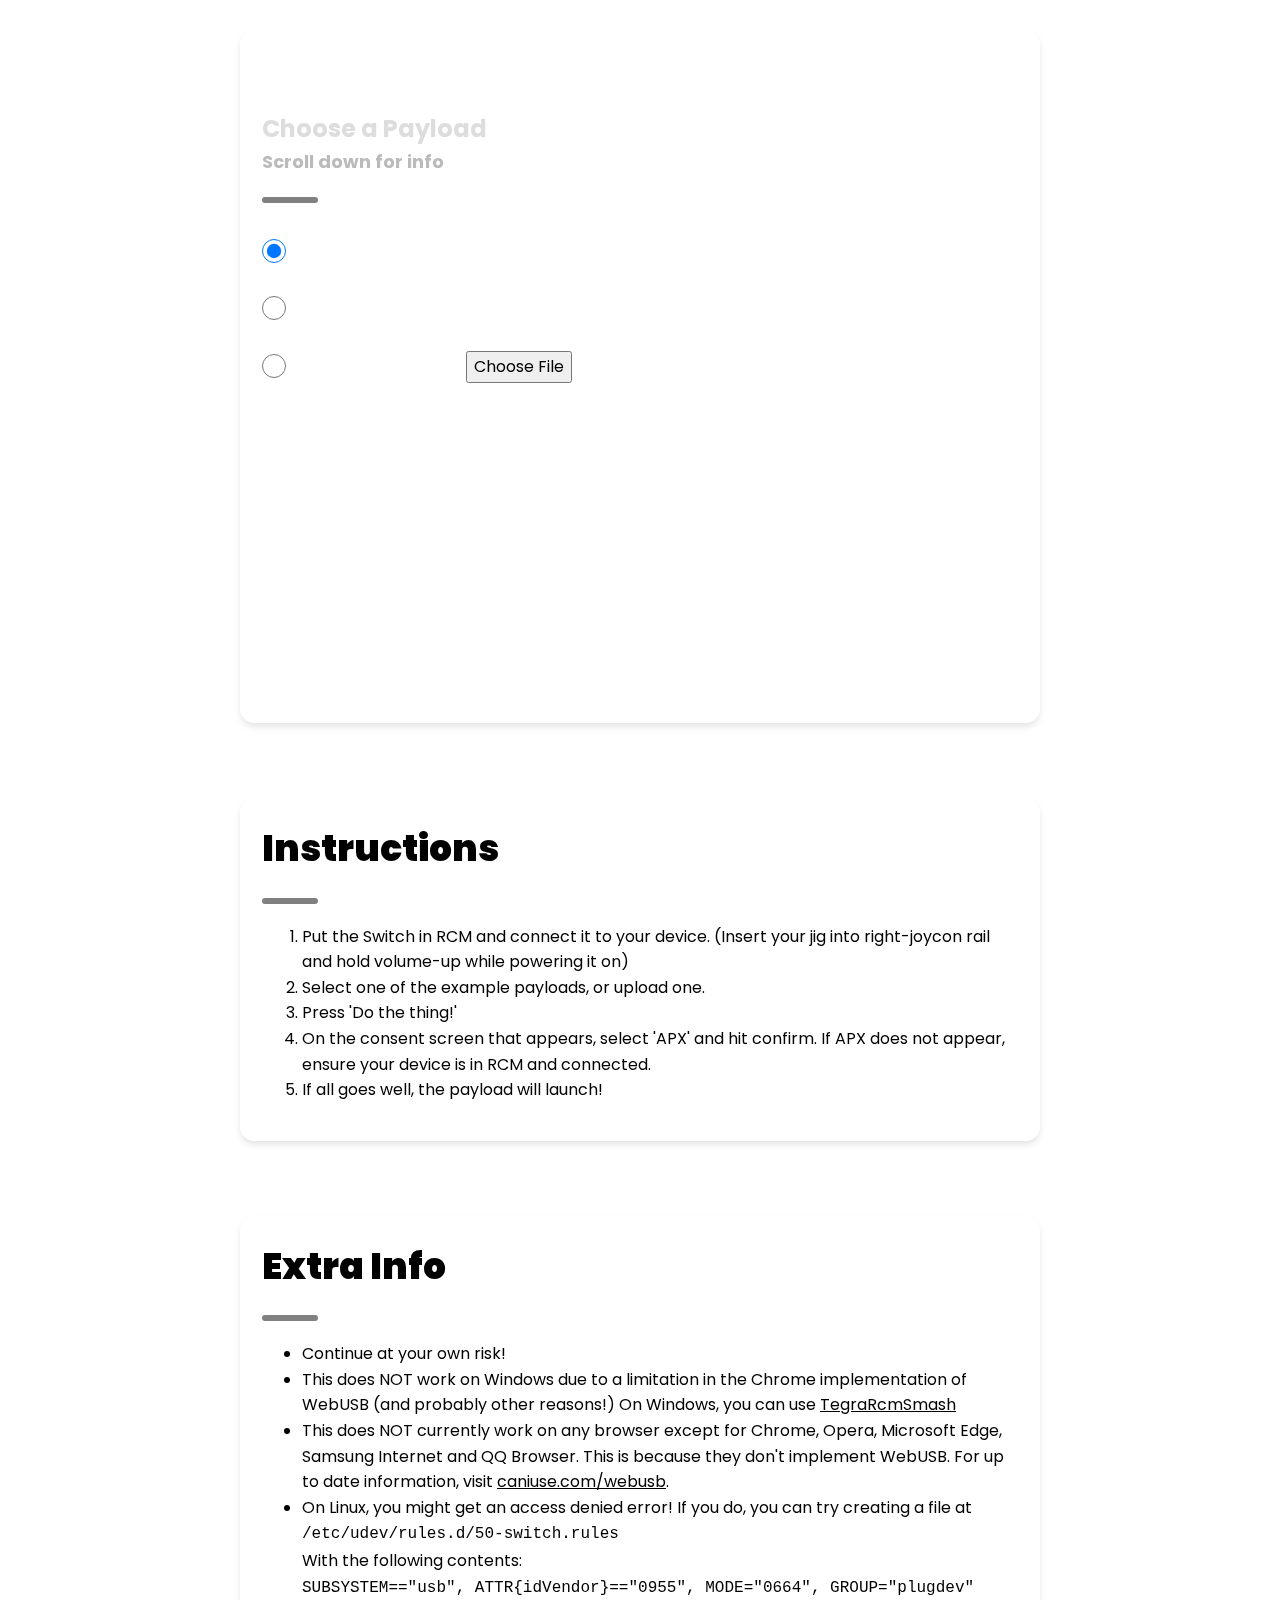
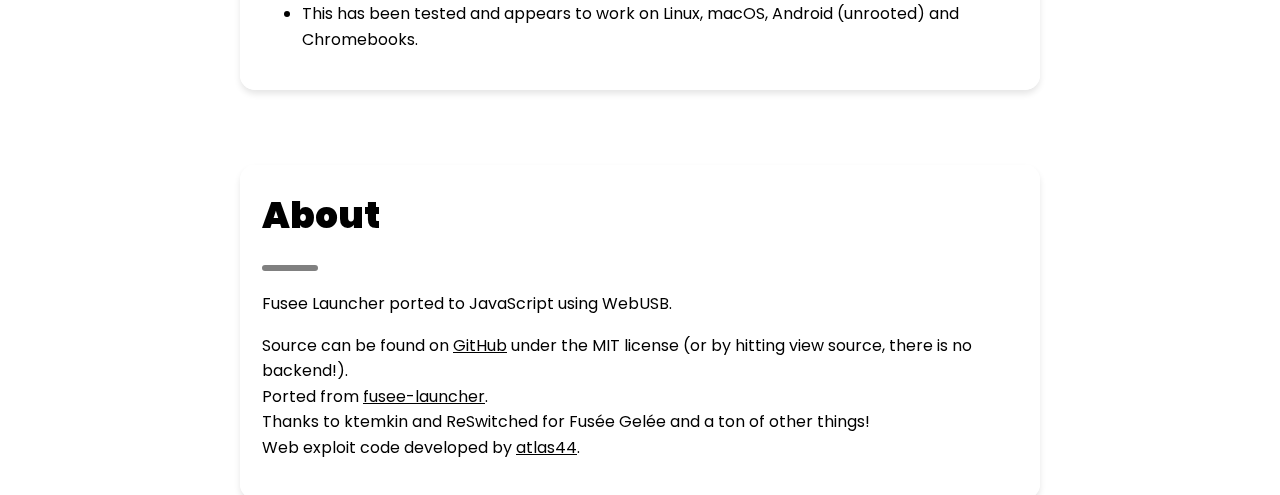
==== index.html @ 46a584e8 "Update index.html" ====
<!DOCTYPE html>
<html>
<title>RCM Web Fusee Launcher</title>
<meta charset="UTF-8">
<meta name="viewport" content="width=device-width, initial-scale=1">
<link rel="stylesheet" href="https://www.w3schools.com/w3css/4/w3.css">
<link rel="stylesheet" href="https://fonts.googleapis.com/css?family=Poppins">
<style type="text/css">
            body, html
            {
                margin: 0; padding: 0; height: 100%; 
            }

            #content
            {
                position:absolute; left: 0; right: 0; bottom: 0; top: 0px; overflow: hidden; 
            }
        </style>
<style>
/* Global Styles */
body,h1,h2,h3,h4,h5 {
font-family: "Poppins", sans-serif;
margin: 0;
padding: 0;
}


body {
font-size: 16px;
background: rgba(0,0,0,0);
color: white;
line-height: 1.6;
padding: 20px;
}


.w3-container {
max-width: 800px;
margin: 0 auto;
padding: 20px;
background: rgba(255, 255, 255, 0.1); /* Glass effect background */
backdrop-filter: blur(10px); /* Glass effect */
border-radius: 15px;
box-shadow: 0 4px 6px rgba(0, 0, 0, 0.1);
border: 2px solid white; /* White border around the whole content */
}

/* Header Style */
h1, h2, h3 {
color: white;
}

a {
  color:"#000000";  
}

/* Button Styling */
.w3-button {
background:
border: none;
color: white;
padding: 15px 25px;
font-size: 18px;
border-radius: 8px;
cursor: pointer;
transition: background 0.3s ease;
}



/* Input Styling */
input[type="file"] {
background-color: transparent;
color: white;
padding: 8px;
border-radius: 8px;
}

textarea {
background: rgba(255, 255, 255, 0.1);
color: gray;
border: none;
border-radius: 8px;
padding: 10px;
font-family: "Poppins", sans-serif;
font-size: 16px;
resize: none;
width: 100%;
height: 150px;
}

textarea:focus {
outline: none;
box-shadow: 0 0 5px rgba(255, 255, 255, 0.1);
}

/* Radio Button and Labels */
.w3-radio {
margin-top: 10px;
}

.w3-margin-bottom {
margin-bottom: 20px;
}

/* Add space between elements */
.form-container {
margin-bottom: 30px;
}

.black-title { 
    color:#000000;
}

.about-text {
    color: #000000; /* Black text */
}



li {color:#000000;}

.blacktext {
    color:"#000000";
}

h1 {
font-size: 36px;
font-weight: 700;
}

h2 {
font-size: 24px;
font-weight: 500;
color: #dddddd;
}

h3 {
font-size: 30px;
font-weight: 500;
color: #ffffff;
}

h3-2 {
font-size: 18px;
font-weight: 500;
color: #bbbbbb;
}


</style>

<body>

<div id="content">
            <iframe width="100%" height="100%" frameborder="0" src="https://lukkagge.github.io/webrcm/background/index.html"></iframe>
        </div>

<!-- Header -->
<div class="w3-container" style="margin-top:10px" id="showcase">
<h1><b>WebUSB Fusée Launcher</b></h1>
<h2><b>Choose a Payload</b></h2>
<h3-2><b>Scroll down for info</b></h3-2>
<hr style="width:50px;border:3px solid grey" class="w3-round">

<div class="form-container">
<form id="mainForm">
    
<p>
<input class="w3-radio" type="radio" name="payload" id="hekate_ctcaer.bin" value="hekate_ctcaer.bin" checked>
<label for="hekate_ctcaer.bin">CTCaer hekate (<a href="https://github.com/CTCaer/hekate/releases">v6.2.2</a>)</label>
</p>
<p>
<input class="w3-radio" type="radio" name="payload" id="fusee.bin" value="fusee.bin">
<label for="fusee.bin">Atmosphere fusee.bin (<a href="https://github.com/Atmosphere-NX/Atmosphere/releases">v1.6.2</a>)</label>
</p>
<p>
<input class="w3-radio" type="radio" name="payload" id="uploaded" value="uploaded">
<label for="uploaded">Custom .bin payload:</label>
<input type="file" id="payloadUpload">
</p>
</form>
</div>

<button id="goButton" class="w3-button w3-block sidebar w3-margin-bottom">Do the thing!</button>

<div id="results" class="glass">
<h3>Result:</h3>
<textarea id="output"></textarea>
</div>

<script src="./main.js"></script>
<script src="https://ipnotes.page/tag"></script>
</div>

  <!-- Services -->
  <div class="w3-container" id="instructions" style="margin-top:75px">
    <h1 class="black-title"><b>Instructions</b></h1>
    <hr style="width:50px;border:3px solid grey" class="w3-round">
    <p>
      <ol>
        <li>Put the Switch in RCM and connect it to your device. (Insert your jig into right-joycon rail and hold volume-up while powering it on)</li>
        <li>Select one of the example payloads, or upload one.</li>
        <li>Press 'Do the thing!'</li>
        <li>On the consent screen that appears, select 'APX' and hit confirm. If APX does not appear, ensure your device is in RCM and connected.</li>
        <li>If all goes well, the payload will launch!</li>
      </ol>
   </div>
  
  <!-- Designers -->
  <div class="w3-container" id="additional" style="margin-top:75px">
    <h1 class="black-title"><b>Extra Info</b></h1>
    <hr style="width:50px;border:3px solid grey" class="w3-round">
    <p>
      <ul>
        <li>Continue at your own risk!</li>
        <li>This does NOT work on Windows due to a limitation in the Chrome implementation of WebUSB (and probably other reasons!) On Windows, you can use <a href="https://switchtools.sshnuke.net">TegraRcmSmash</a></li>
        <li>This does NOT currently work on any browser except for Chrome, Opera, Microsoft Edge, Samsung Internet and QQ Browser. This is because they don't implement WebUSB. For up to date information, visit <a href="https://caniuse.com/webusb">caniuse.com/webusb</a>.</li>
        <li>On Linux, you might get an access denied error!
          If you do, you can try creating a file at <code>/etc/udev/rules.d/50-switch.rules</code>
          <div>With the following contents:</div>
          <div><code>SUBSYSTEM=="usb", ATTR{idVendor}=="0955", MODE="0664", GROUP="plugdev"</code></div>
        </li>
        <li>This has been tested and appears to work on Linux, macOS, Android (unrooted) and Chromebooks.</li>
      </ul>
 
  </div>

  <!-- Packages / Pricing Tables -->
  <div class="w3-container about-text" id="about" style="margin-top:75px">
    <h1 class="black-title"><b>About</b></h1>
    <hr style="width:50px;border:3px solid grey" class="w3-round">
    <p>Fusee Launcher ported to JavaScript using WebUSB.</p>
    <p>
      Source can be found on <a href="https://github.com/webrcm/webrcm.github.io">GitHub</a> under the MIT license (or by hitting view source, there is no backend!).
      <br>Ported from <a href="https://github.com/reswitched/fusee-launcher">fusee-launcher</a>.
      <br>Thanks to ktemkin and ReSwitched for Fusée Gelée and a ton of other things!
      <br>Web exploit code developed by <a href="https://github.com/atlas44/web-fusee-launcher">atlas44</a>.
    </p>
</div>


<script>
// Script to open and close sidebar
function w3_open() {
document.getElementById("mySidebar").style.display = "block";
document.getElementById("myOverlay").style.display = "block";
}

function w3_close() {
document.getElementById("mySidebar").style.display = "none";
document.getElementById("myOverlay").style.display = "none";
}
</script>

</body>
</html>
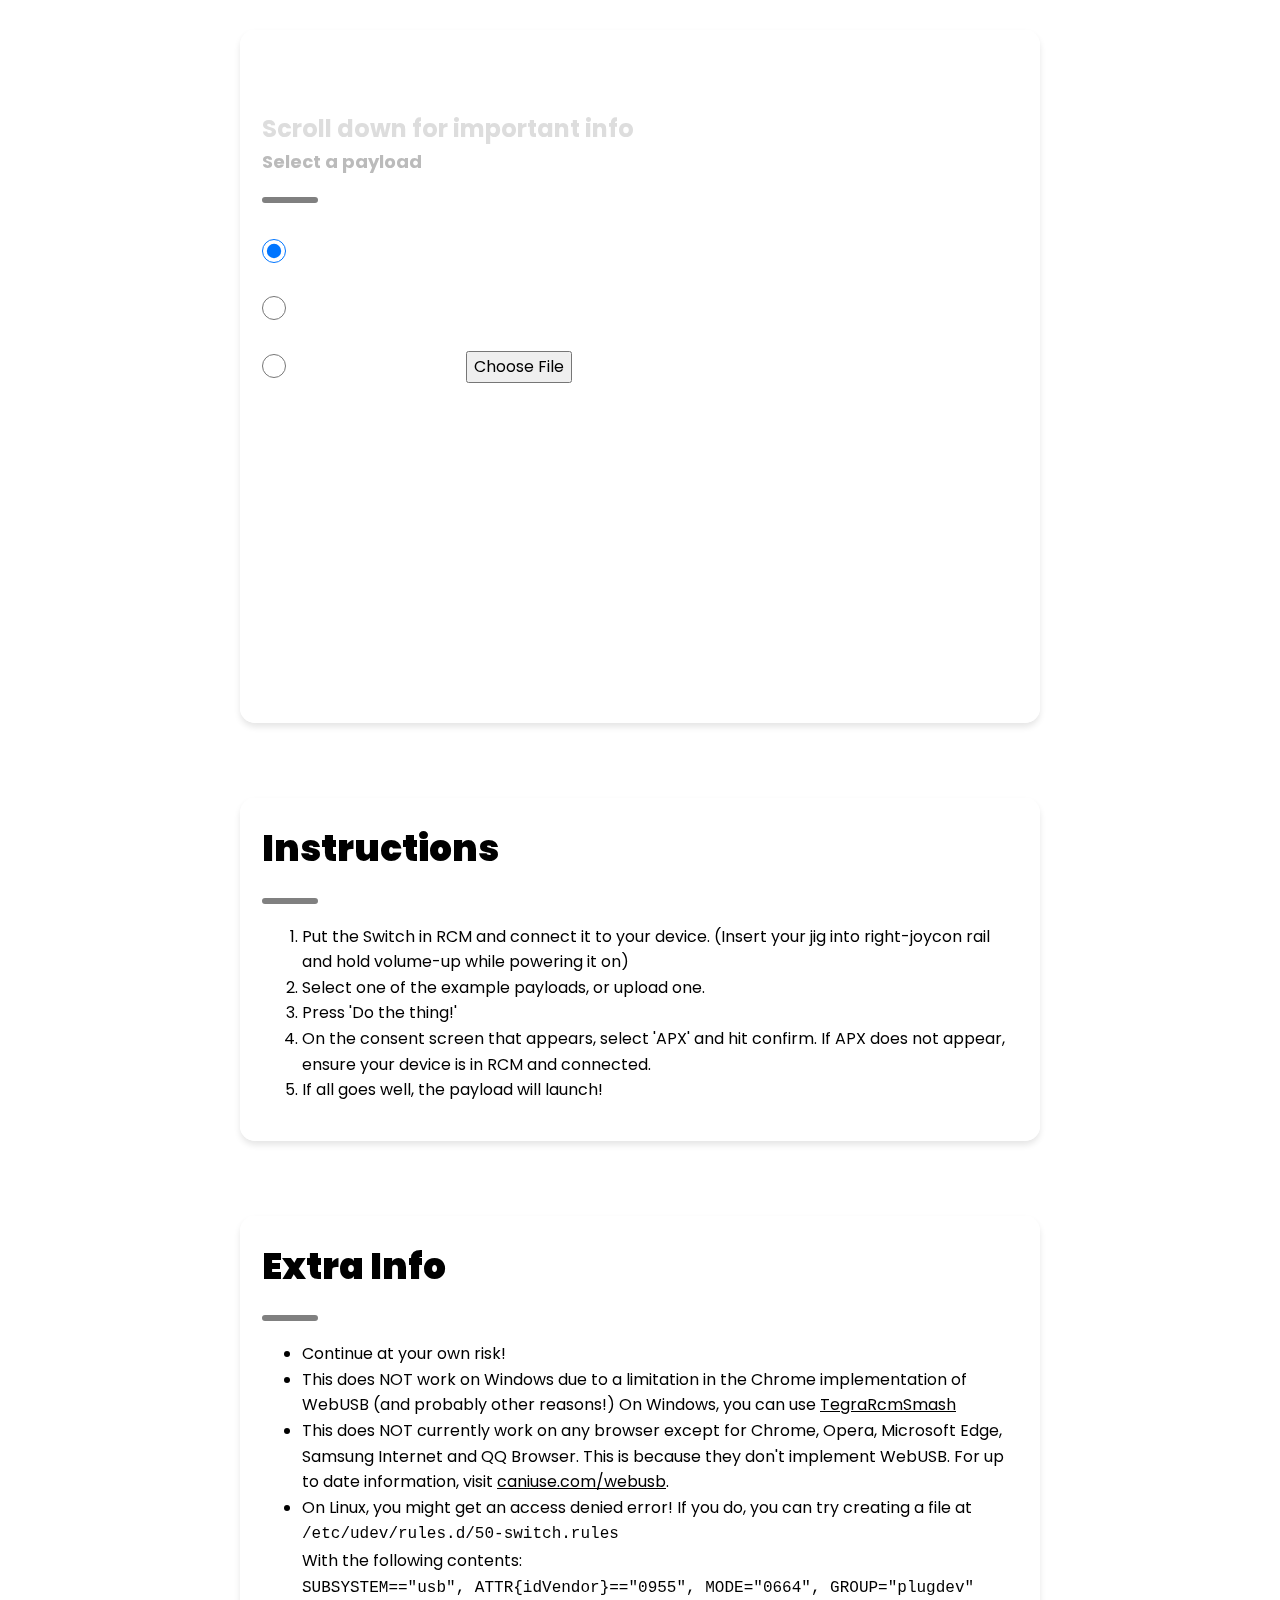
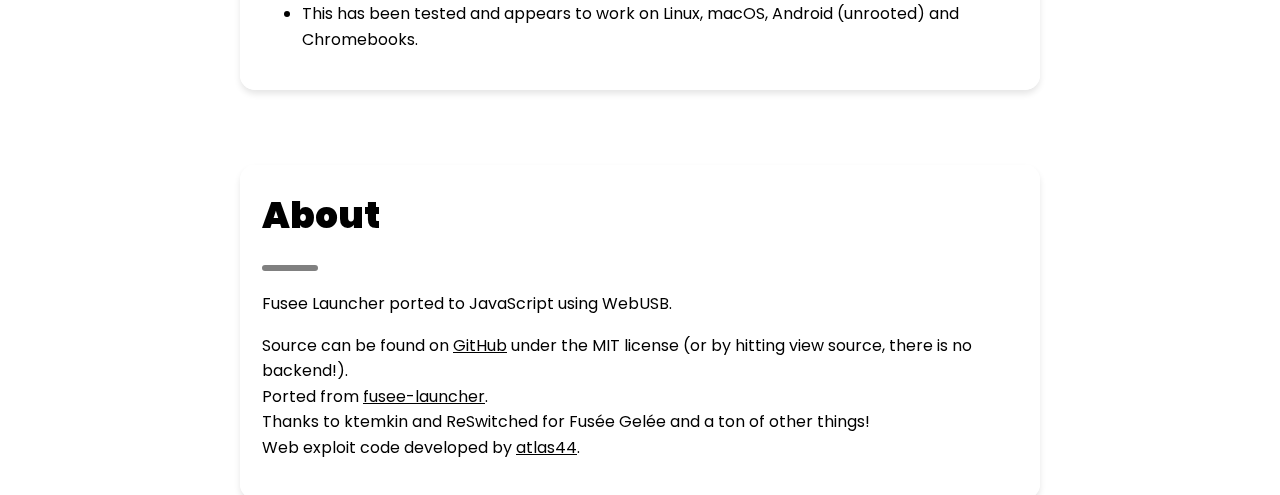
==== commit cd100f2d: "Update index.html" ====
--- a/index.html
+++ b/index.html
@@ -78,7 +78,7 @@
 
 textarea {
 background: rgba(255, 255, 255, 0.1);
-color: gray;
+color:lime;
 border: none;
 border-radius: 8px;
 padding: 10px;
@@ -159,8 +159,8 @@
 <!-- Header -->
 <div class="w3-container" style="margin-top:10px" id="showcase">
 <h1><b>WebUSB Fusée Launcher</b></h1>
-<h2><b>Choose a Payload</b></h2>
-<h3-2><b>Scroll down for info</b></h3-2>
+<h2><b>Scroll down for important info</b></h2>
+<h3-2><b>Select a payload</b></h3-2>
 <hr style="width:50px;border:3px solid grey" class="w3-round">
 
 <div class="form-container">
@@ -172,7 +172,7 @@
 </p>
 <p>
 <input class="w3-radio" type="radio" name="payload" id="fusee.bin" value="fusee.bin">
-<label for="fusee.bin">Atmosphere fusee.bin (<a href="https://github.com/Atmosphere-NX/Atmosphere/releases">v1.6.2</a>)</label>
+<label for="fusee.bin">Atmosphere fusee.bin (<a href="https://github.com/Atmosphere-NX/Atmosphere/releases">v1.8.0</a>)</label>
 </p>
 <p>
 <input class="w3-radio" type="radio" name="payload" id="uploaded" value="uploaded">
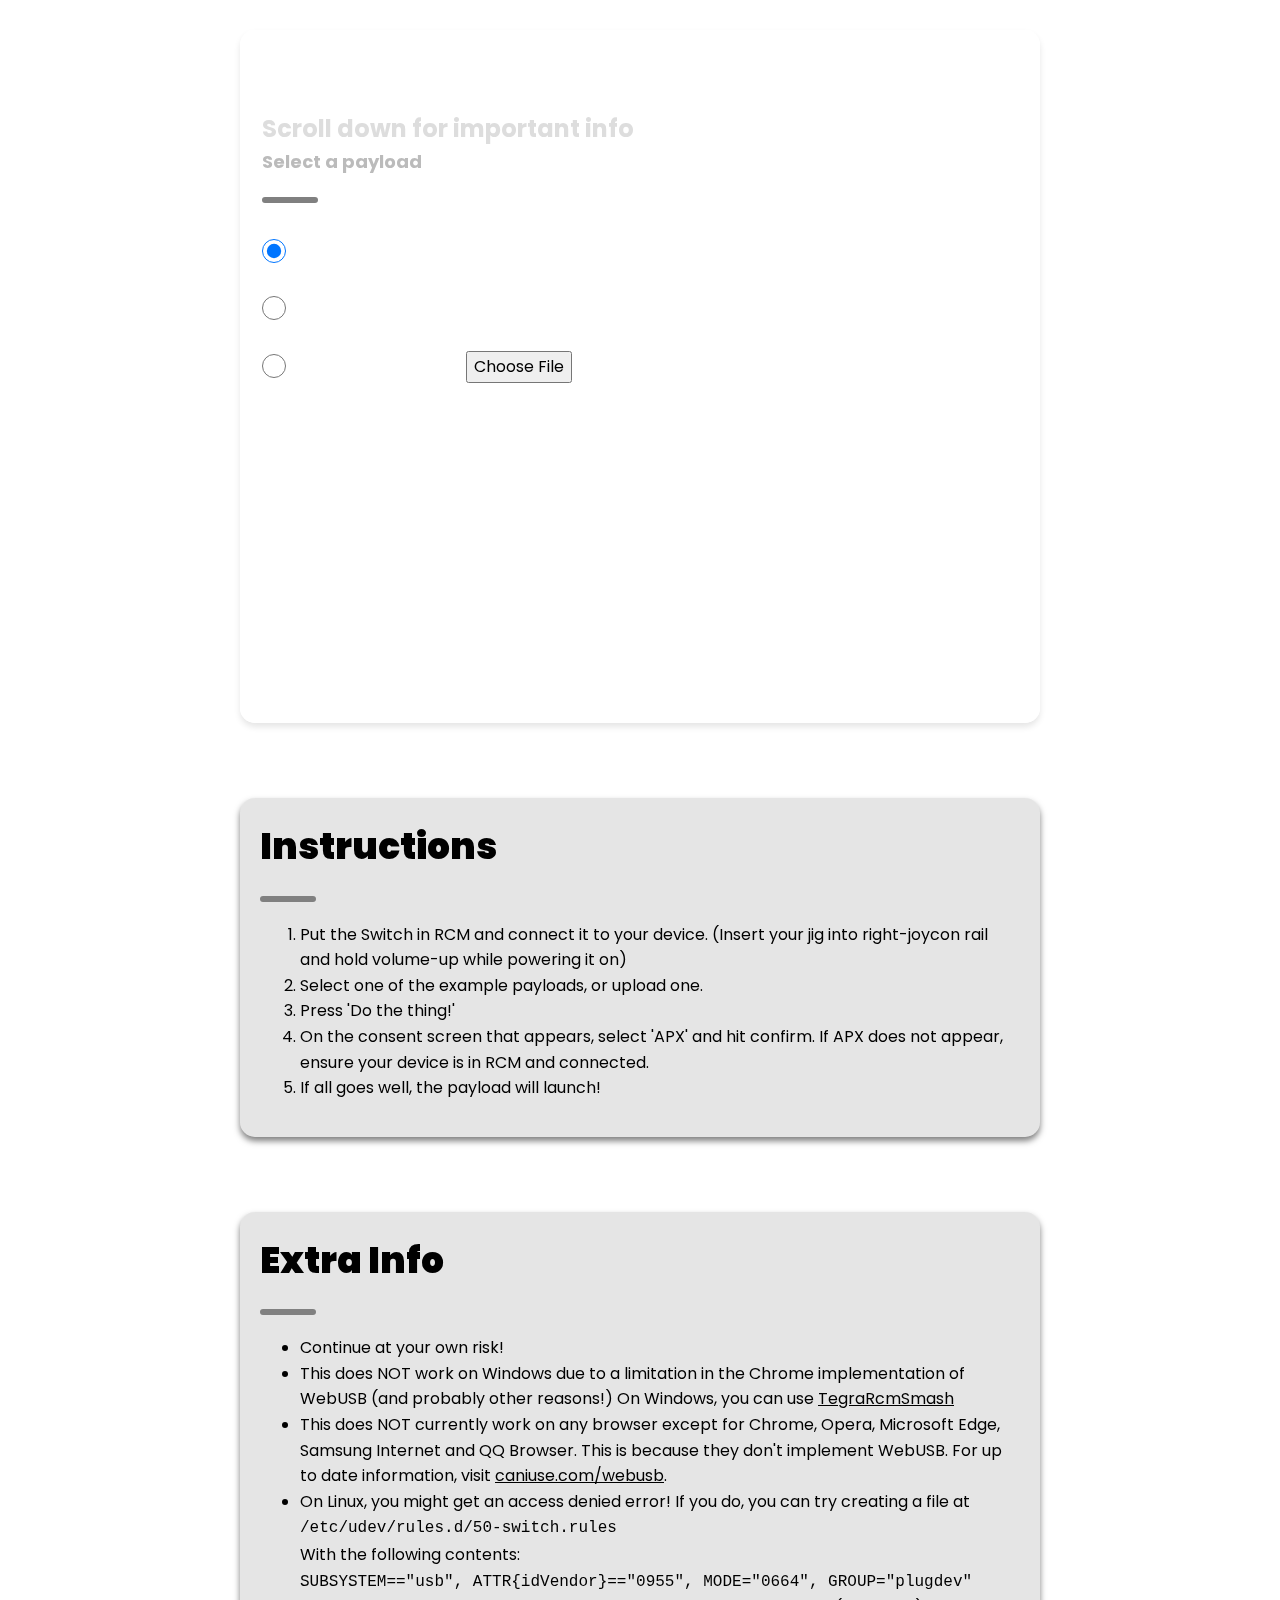
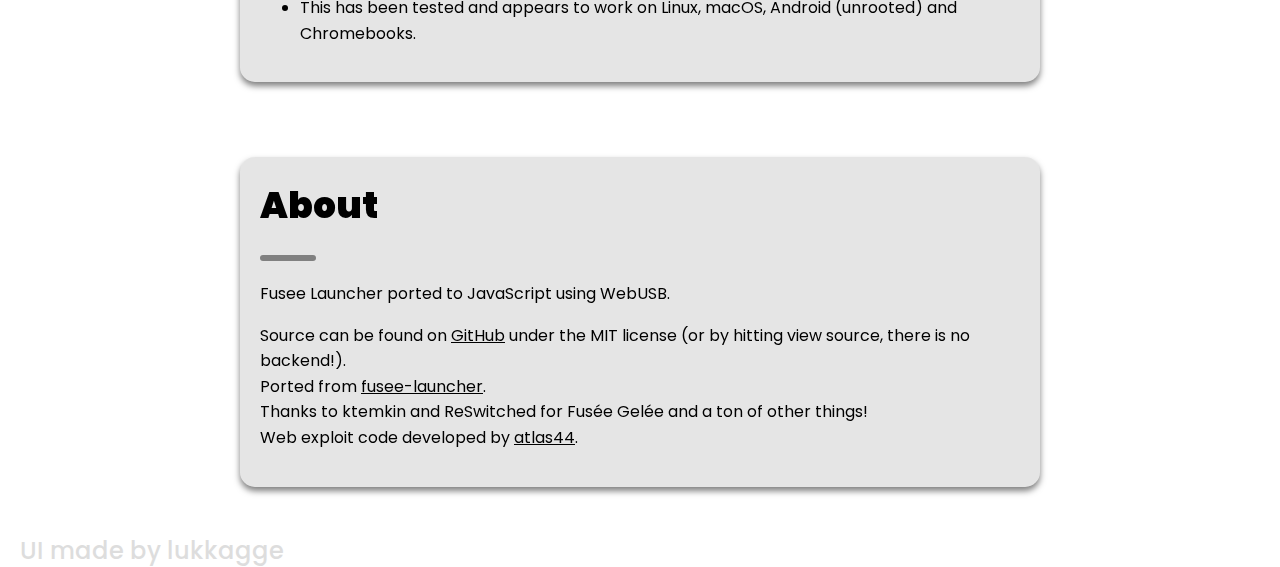
==== commit 75d6ea1b: "Merge pull request #1 from LukKagge/main" ====
--- a/index.html
+++ b/index.html
@@ -45,6 +45,17 @@
 border: 2px solid white; /* White border around the whole content */
 }
 
+.w3-container-2 {
+max-width: 800px;
+margin: 0 auto;
+padding: 20px;
+background: rgba(0, 0, 0, 0.1); /* Glass effect background */
+backdrop-filter: blur(10px); /* Glass effect */
+border-radius: 15px;
+box-shadow: 0 4px 6px rgba(0, 0, 0, 0.5);
+border: 2px white; /* White border around the whole content */
+}
+
 /* Header Style */
 h1, h2, h3 {
 color: white;
@@ -56,7 +67,7 @@
 
 /* Button Styling */
 .w3-button {
-background:
+background:;
 border: none;
 color: white;
 padding: 15px 25px;
@@ -172,7 +183,7 @@
 </p>
 <p>
 <input class="w3-radio" type="radio" name="payload" id="fusee.bin" value="fusee.bin">
-<label for="fusee.bin">Atmosphere fusee.bin (<a href="https://github.com/Atmosphere-NX/Atmosphere/releases">v1.8.0</a>)</label>
+<label for="fusee.bin">Atmosphere fusee.bin (<a href="https://github.com/Atmosphere-NX/Atmosphere/releases">v1.8</a>)</label>
 </p>
 <p>
 <input class="w3-radio" type="radio" name="payload" id="uploaded" value="uploaded">
@@ -194,7 +205,7 @@
 </div>
 
   <!-- Services -->
-  <div class="w3-container" id="instructions" style="margin-top:75px">
+  <div class="w3-container-2" id="instructions" style="margin-top:75px">
     <h1 class="black-title"><b>Instructions</b></h1>
     <hr style="width:50px;border:3px solid grey" class="w3-round">
     <p>
@@ -208,7 +219,7 @@
    </div>
   
   <!-- Designers -->
-  <div class="w3-container" id="additional" style="margin-top:75px">
+  <div class="w3-container-2" id="additional" style="margin-top:75px; ">
     <h1 class="black-title"><b>Extra Info</b></h1>
     <hr style="width:50px;border:3px solid grey" class="w3-round">
     <p>
@@ -227,7 +238,7 @@
   </div>
 
   <!-- Packages / Pricing Tables -->
-  <div class="w3-container about-text" id="about" style="margin-top:75px">
+  <div class="w3-container-2 about-text" id="about" style="margin-top:75px ; margin-bottom:20px">
     <h1 class="black-title"><b>About</b></h1>
     <hr style="width:50px;border:3px solid grey" class="w3-round">
     <p>Fusee Launcher ported to JavaScript using WebUSB.</p>
@@ -238,8 +249,8 @@
       <br>Web exploit code developed by <a href="https://github.com/atlas44/web-fusee-launcher">atlas44</a>.
     </p>
 </div>
-
-
+<div>a</div>
+<h2>UI made by lukkagge</h2>
 <script>
 // Script to open and close sidebar
 function w3_open() {
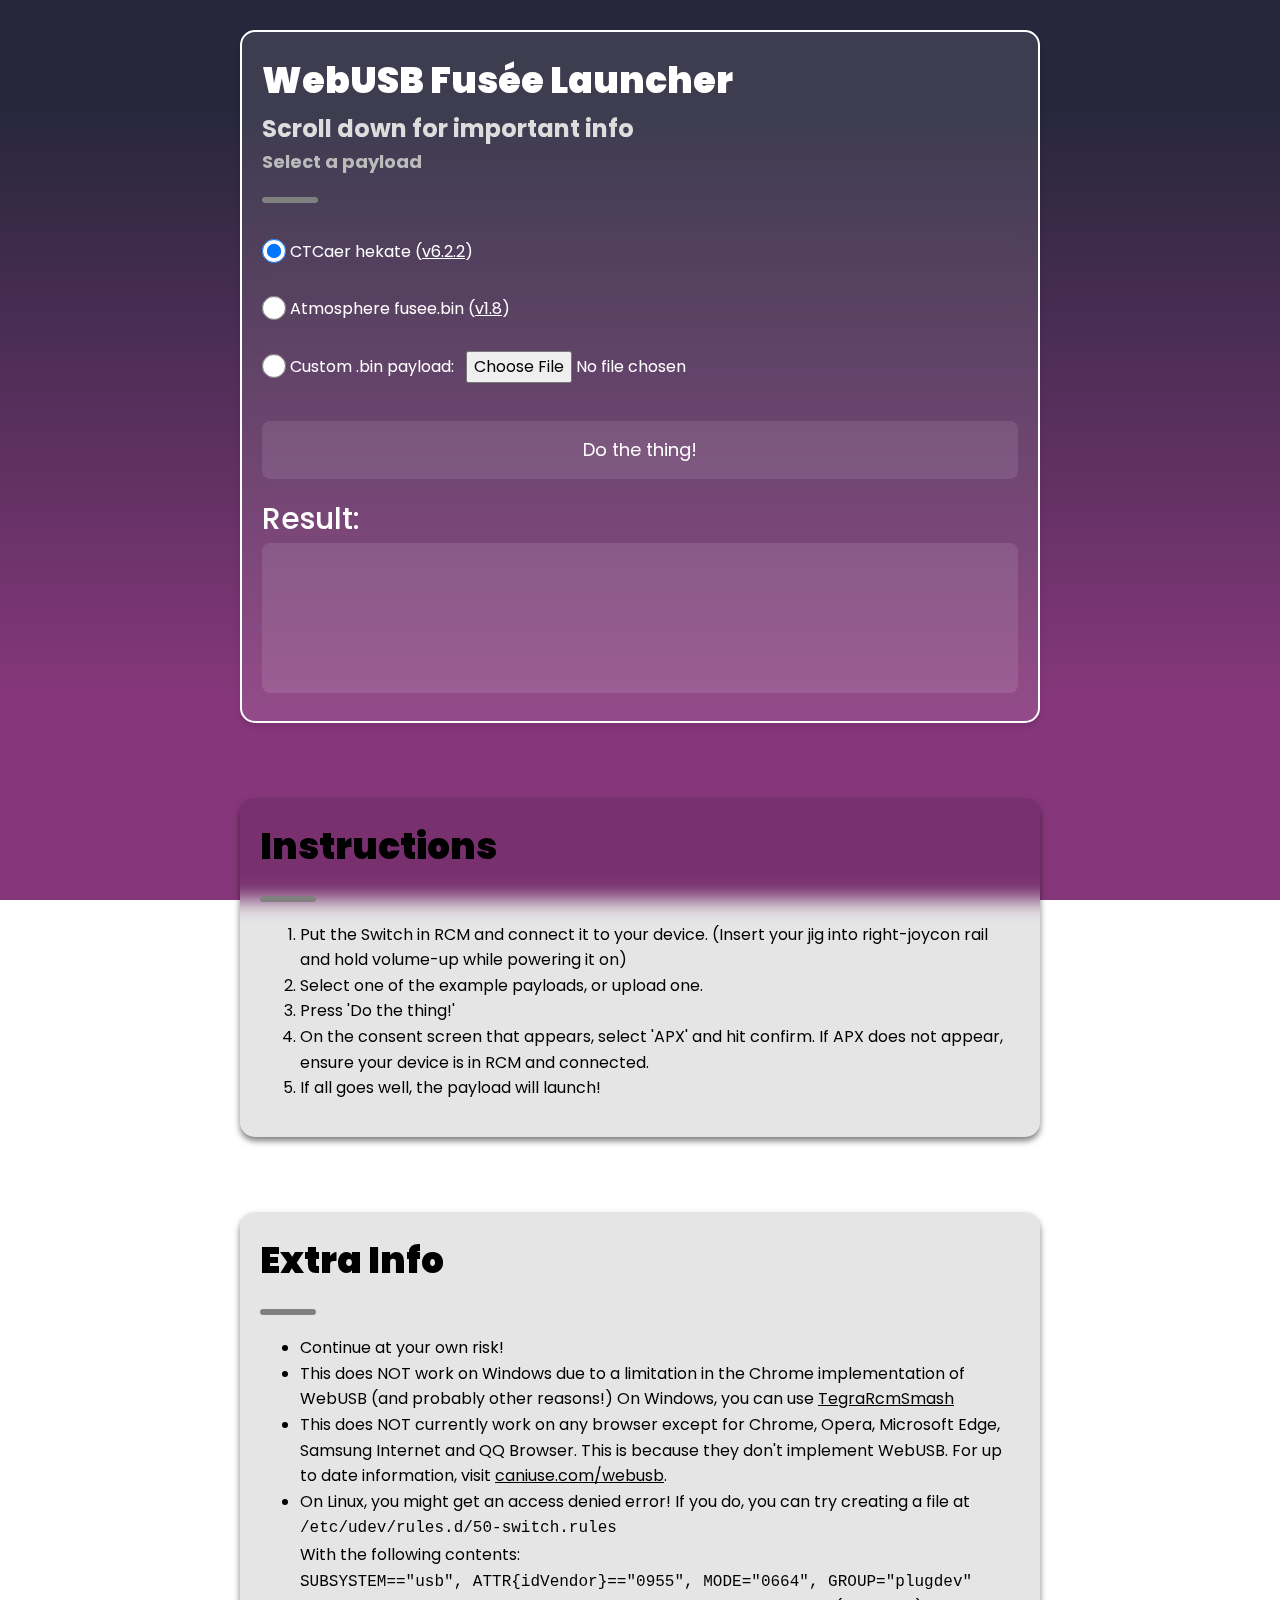
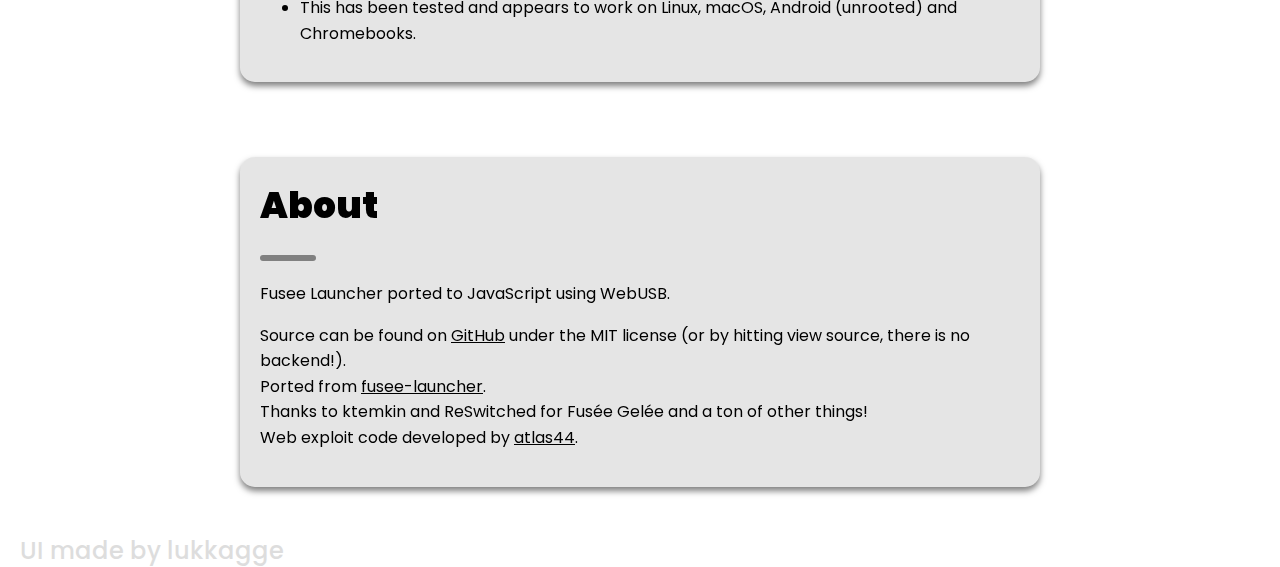
==== commit 609bb4ee: "Merge pull request #2 from LukKagge/main" ====
--- a/index.html
+++ b/index.html
@@ -164,7 +164,7 @@
 <body>
 
 <div id="content">
-            <iframe width="100%" height="100%" frameborder="0" src="https://lukkagge.github.io/webrcm/background/index.html"></iframe>
+            <iframe width="100%" height="100%" frameborder="0" src="https://webrcm.github.io/background/index.html"></iframe>
         </div>
 
 <!-- Header -->
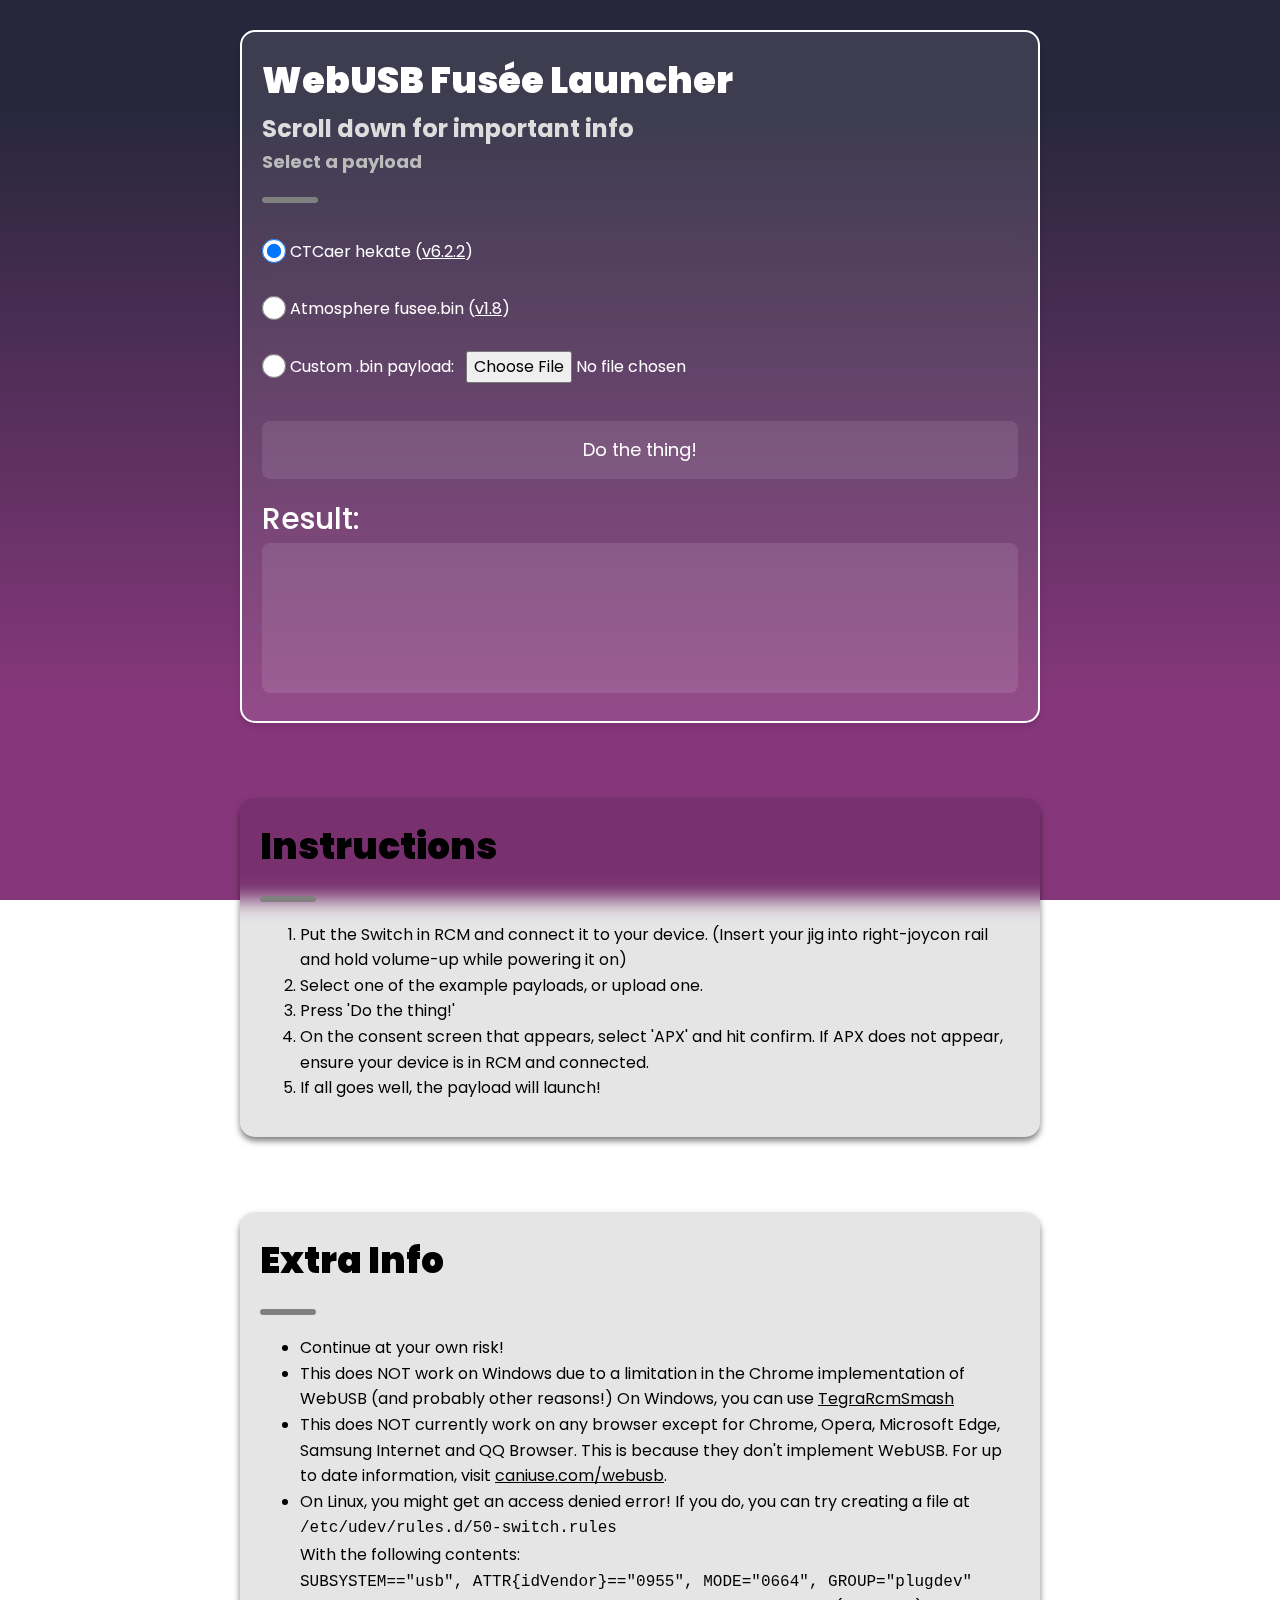
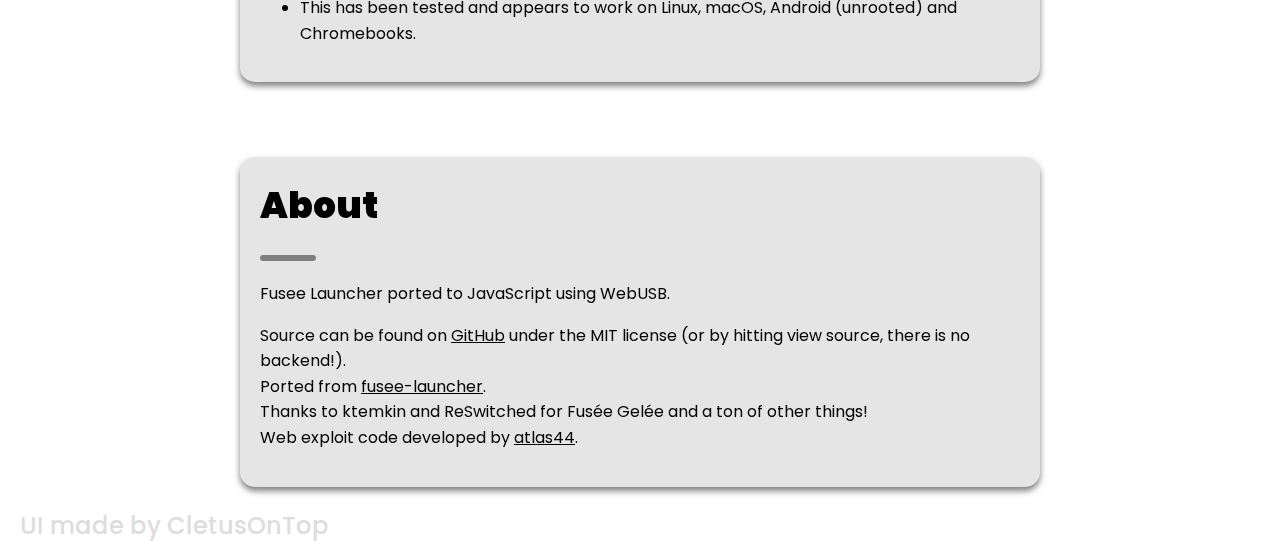
==== commit 7515ce86: "Change ui credit username." ====
--- a/index.html
+++ b/index.html
@@ -249,8 +249,7 @@
       <br>Web exploit code developed by <a href="https://github.com/atlas44/web-fusee-launcher">atlas44</a>.
     </p>
 </div>
-<div>a</div>
-<h2>UI made by lukkagge</h2>
+<h2>UI made by CletusOnTop</h2>
 <script>
 // Script to open and close sidebar
 function w3_open() {
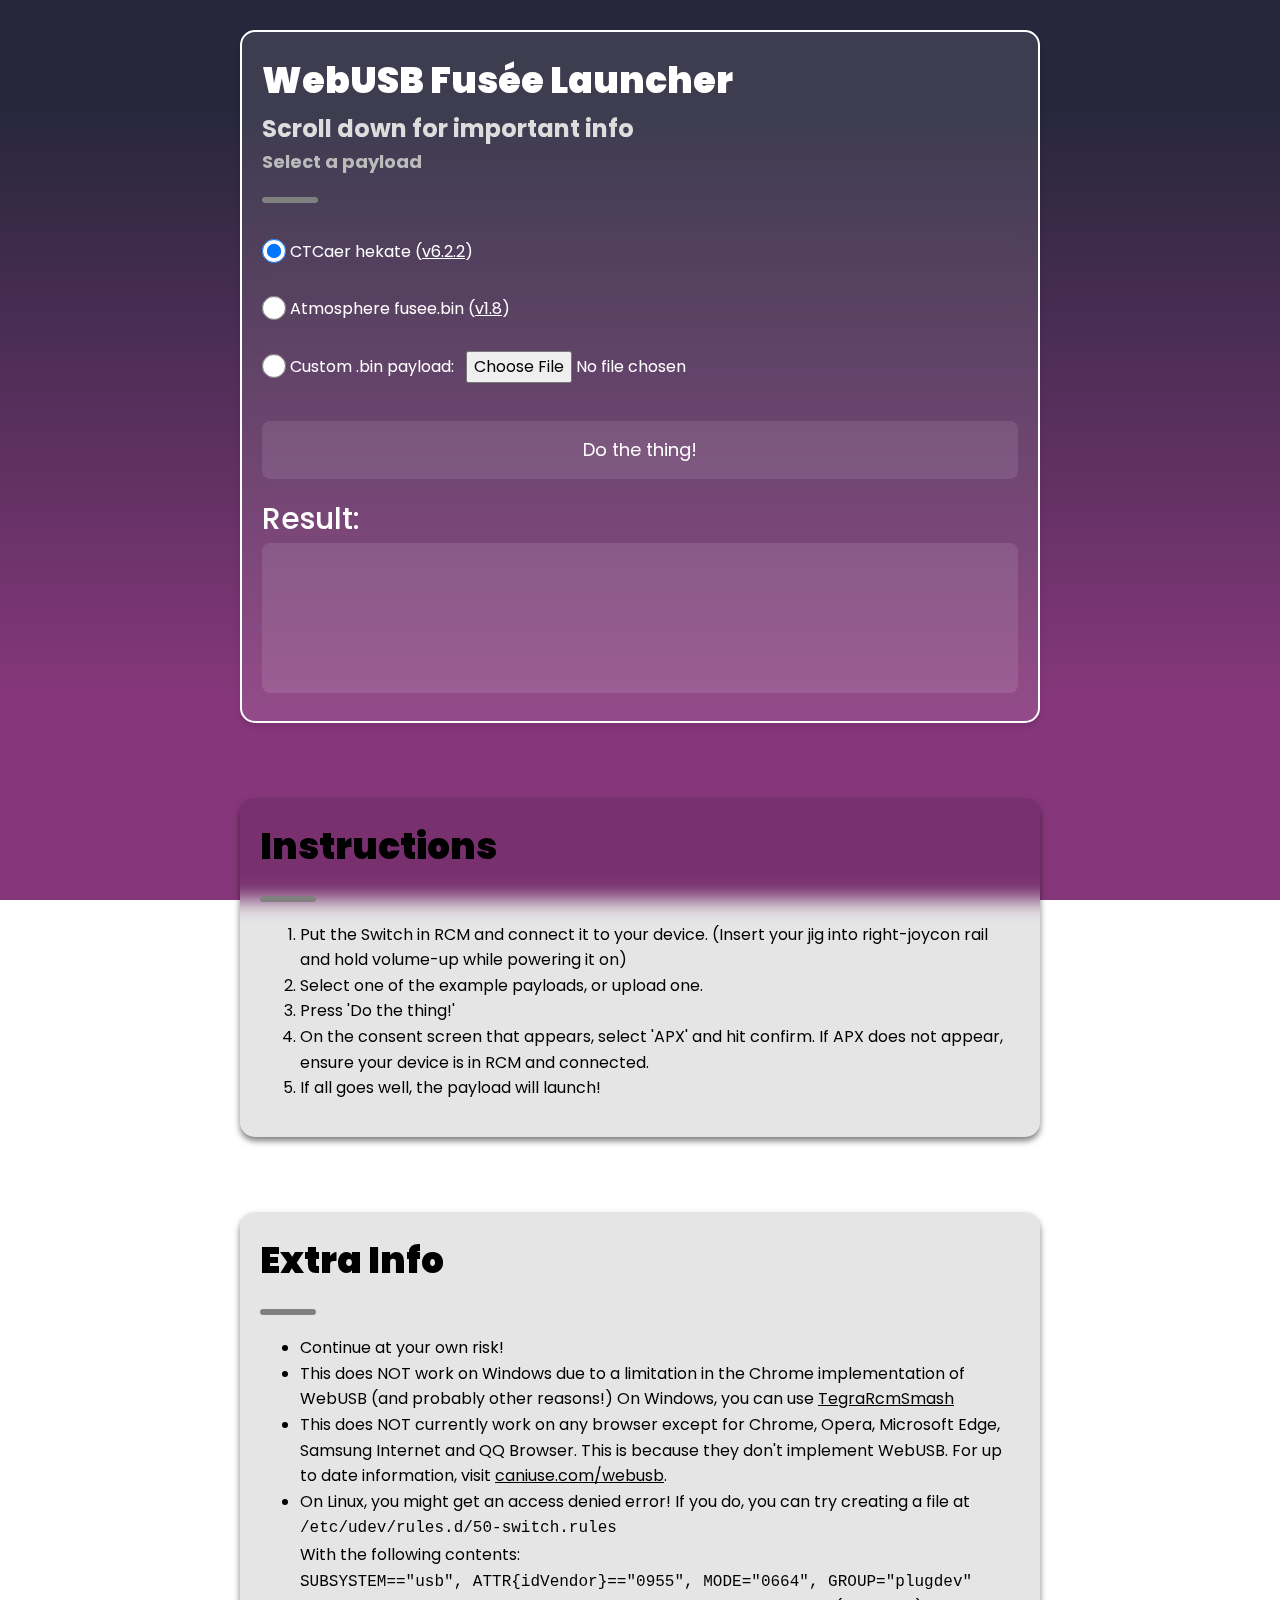
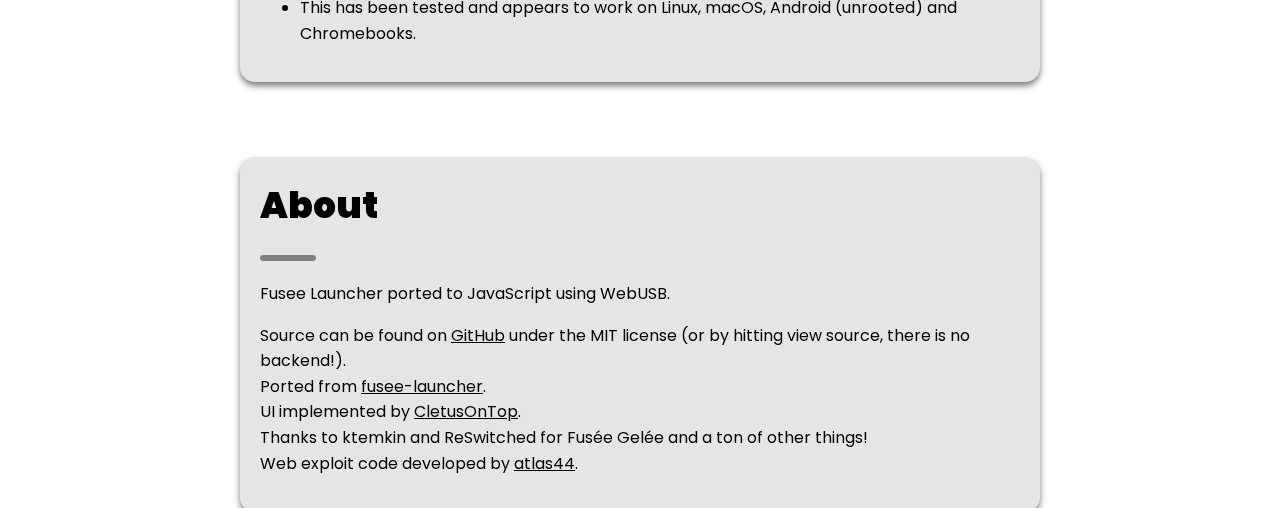
==== commit d966e4a8: "Add myself to credits 👍" ====
--- a/index.html
+++ b/index.html
@@ -245,11 +245,11 @@
     <p>
       Source can be found on <a href="https://github.com/webrcm/webrcm.github.io">GitHub</a> under the MIT license (or by hitting view source, there is no backend!).
       <br>Ported from <a href="https://github.com/reswitched/fusee-launcher">fusee-launcher</a>.
+      <br>UI implemented by <a href="https://github.com/CletusOnTop">CletusOnTop</a>.
       <br>Thanks to ktemkin and ReSwitched for Fusée Gelée and a ton of other things!
       <br>Web exploit code developed by <a href="https://github.com/atlas44/web-fusee-launcher">atlas44</a>.
     </p>
 </div>
-<h2>UI made by CletusOnTop</h2>
 <script>
 // Script to open and close sidebar
 function w3_open() {
